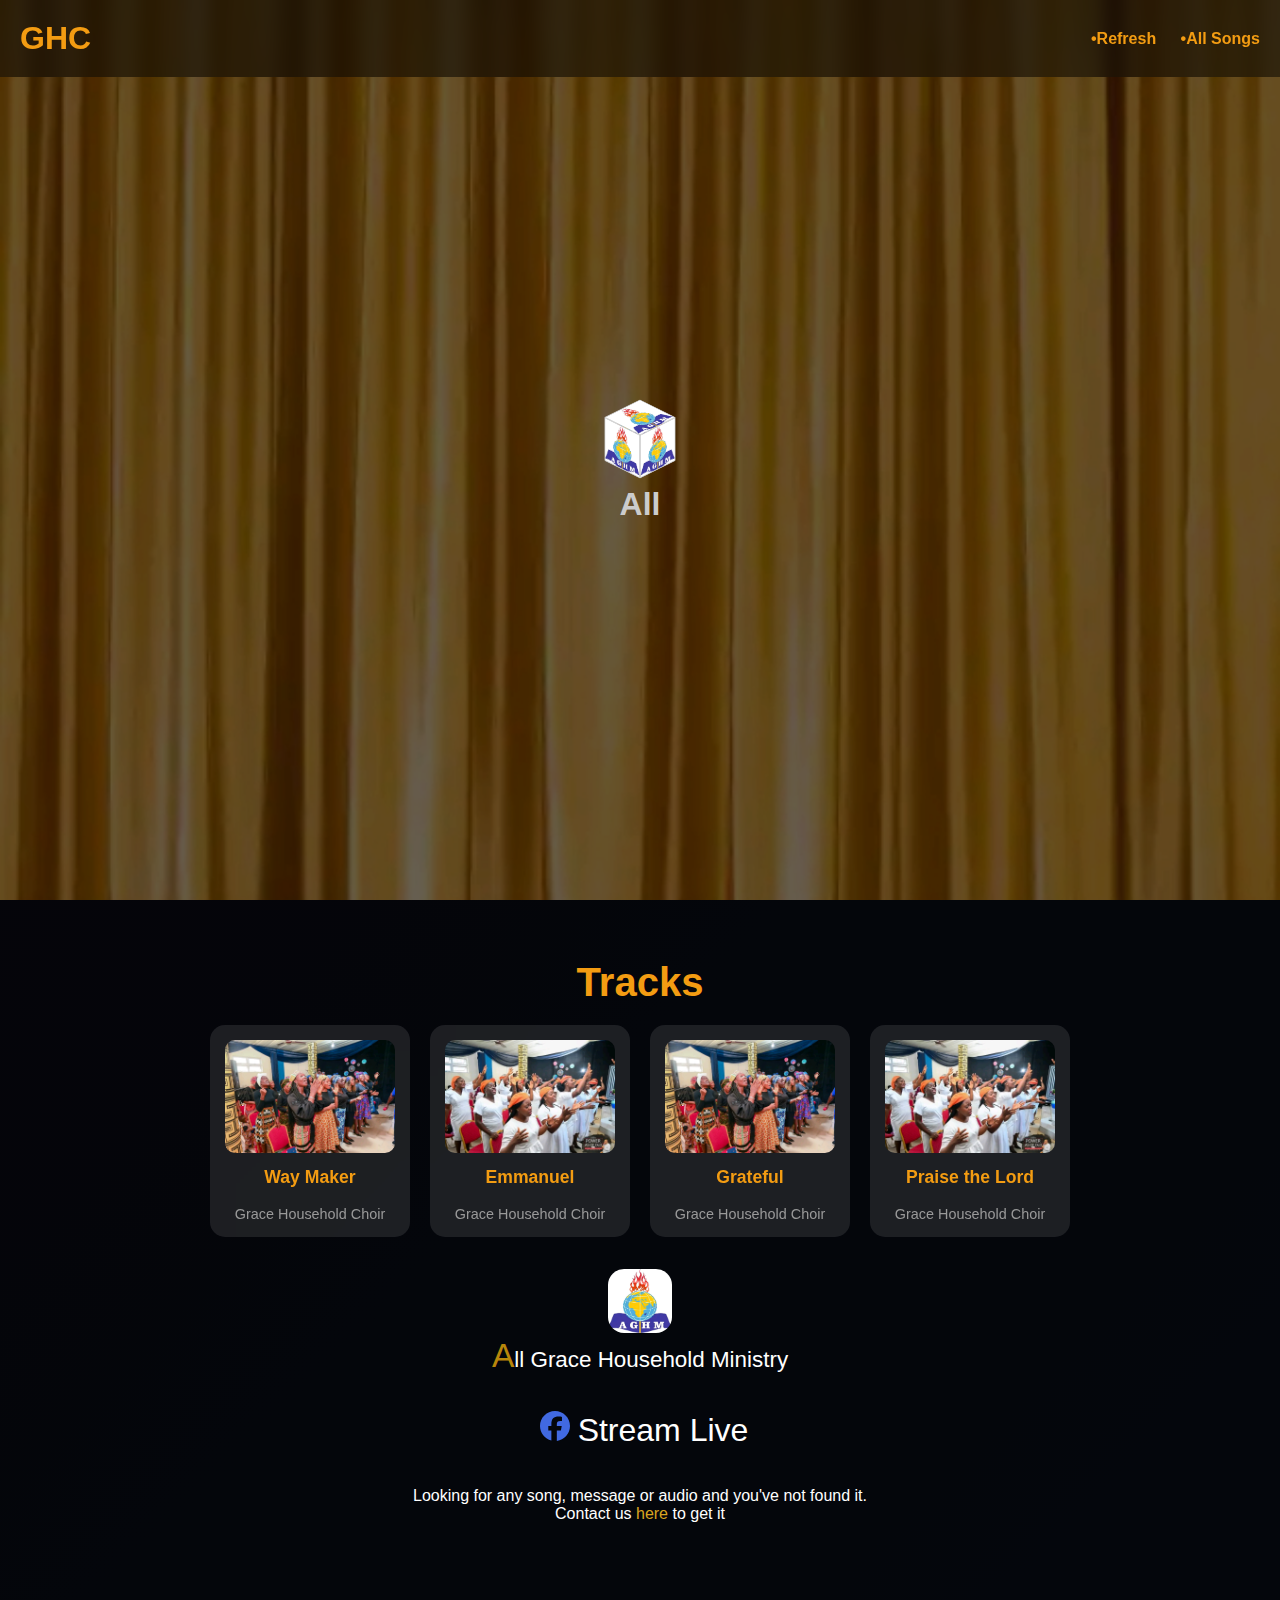
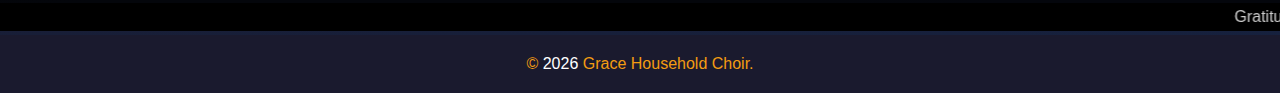
==== index.html @ e3dd25ae "Add files via upload" ====
<!DOCTYPE html>
<html lang="en">
<head>
    <meta charset="UTF-8">
    <meta name="viewport" content="width=device-width, initial-scale=1.0">
    <title>Grace Household Choir, AGHM</title>
    <link rel="stylesheet" href="style.css">
</head>
<body>
    
    <header>
        <h1 onclick="scrollToSection('hero')">GHC</h1>
        <nav>
            <a href="index.html">•Refresh</a>
            
            <a id="allSongs" href="#trending">•All Songs</a>
        </nav>
    </header>

    <section id="hero" class="hero"><br><br>
    <h1 id="wait"></h1><br>
      <div class="cube">
    <div class="side front"></div>
    <div class="side back"></div>
    <div class="side left"></div>
    <div class="side right"></div>
    <div class="side top"></div>
    <div class="side bottom"></div>
  
</div><br><br><br>    
  
      <h1 style="color: #ccc; margin-top: -1em; z-index: 1" id="header"></h1><br>
      <div class="display">
      <div id="present">Presents</div><br>
        <h2>Grace Household Choir</h2>
        <h3>Gratitude 2024</h3>
        <p>Praise, worship and adore God through songs.</p>
        <button class="animate">Stream Now</button>
      </div>
    </section>

    <section id="trending">
        <h2 id="tracks">Tracks</h2>
        <div class="song-container">
           
            <div class="song-card">
              <a href="Way-Maker.mp3">
                <img src="track4.jpg" alt="Album Cover">
                <h3>Way Maker</h3><br>
                <p>Grace Household Choir</p>
              </a>
            </div>
            
            <div class="song-card">
              <a href="Emmanuel.mp3">
                <img src="track3.jpg" alt="Album Cover">
                <h3>Emmanuel</h3><br>
                <p>Grace Household Choir</p>
              </a>
            </div>
            <div class="song-card">
              <a href="Grateful.mp3">
                <img src="track4.jpg" alt="Album Cover">
                <h3>Grateful</h3><br>
                <p>Grace Household Choir</p>
              </a>
            </div>
          
           
            <div class="song-card">
              <a href="Praise-the-Lord.mp3">
                <img src="track3.jpg" alt="Grace Household Choir">
                <h3>Praise the Lord</h3><br>
                <p>Grace Household Choir</p>
              </a>
            </div>
          
        </div>
        <div class="last-text">
          <img class="logo" src="church-logo.jpg">
          <p>
           All Grace Household Ministry 
          </p>
        </div><br><br>
 
        <a class="favicon" href="https://www.facebook.com/share/v/1XYnXXunS8/" target="_blank">
  <svg xmlns="http://www.w3.org/2000/svg" height="30" width="46" viewBox="0 0 512 512" fill="royalblue">
    
    <path d="M512 256C512 114.6 397.4 0 256 0S0 114.6 0 256C0 376 82.7 476.8 194.2 504.5V334.2H141.4V256h52.8V222.3c0-87.1 39.4-127.5 125-127.5c16.2 0 44.2 3.2 55.7 6.4V172c-6-.6-16.5-1-29.6-1c-42 0-58.2 15.9-58.2 57.2V256h83.6l-14.4 78.2H287V510.1C413.8 494.8 512 386.9 512 256h0z"/></svg>Stream Live</a>
    <br><br>
    <div class="contact-txt">
      <p>Looking for any song, message or audio and you've not found it.
      <br>
      Contact us <a href="contact.html" class="contact">here</a> to get it </p>
    </div>
    </section>
    <marquee>Gratitude 2024 hosted by Grace Household Choir, All Grace Household Ministry...</marquee>

    
    <footer>
        <p>&copy; <span id="year"></span> Grace Household Choir.</p>
    </footer>

    <script src="script.js"></script>
</body>
</html>
---- style.css ----
html{
          scroll-behavior: smooth;
        }
        * {
            margin: 0;
            padding: 0;
            box-sizing: border-box;
            font-family: 'Segoe UI', Tahoma, Geneva, Verdana, sans-serif;
            color: #fff;
        }
        body {
            background: linear-gradient(135deg, #1a1a2e, #16213e);
            overflow-x: hidden;
            scroll-behavior: smooth;
        }
        
       
        header {
            display: flex;
            justify-content: space-between;
            align-items: center;
            padding: 20px;
            background: rgba(0, 0, 0, 0.5);
            backdrop-filter: blur(10px);
            position: fixed;
            top: 0;
            width: 100%;
            z-index: 10;
        }
        header h1 {
            /*font-size: 1.8rem;*/
            color: #f39c12;
            cursor: pointer;
        }
        header nav a {
            margin-left: 20px;
            text-decoration: none;
            color: #f39c12;
            font-weight: bold;
            transition: color 0.3s;
        }
        header nav a:hover {
            color: #e67e22;
        }

      
        .hero {
            height: 100vh;
            display: flex;
            flex-direction: column;
            align-items: center;
            
            justify-content: center;
            background: url('back.jpg') no-repeat center center/cover;
            text-align: center;
            color: #f39c12;
            position: relative;
            overflow: hidden;
        }
        .hero h1, .hero p, .hero h2{
          position: relative;
          z-index: 1;
        }
        .hero::before {
            content: '';
            position: absolute;
            top: 0;
            left: 0;
            width: 100%;
            height: 100%;
            background: rgba(0, 0, 0, 0.6);
            z-index: 1;
        }
        .hero h2 {
            font-size: 2rem;
            z-index: 2;
            position: relative;
            animation: slideIn 1.5s ease forwards;
            font-family: courier;
            margin-bottom: 1rem;
        }
        .hero p {
            margin-top: 10px;
            font-size: 1.2rem;
            color: #fff;
            position: relative;
            z-index: 2;
            animation: fadeIn 2s ease forwards;
            padding: 1em;
        }
        .hero button {
            padding: 12px 30px;
            margin-top: 20px;
            font-size: 1.1rem;
            color: #1a1a2e;
            background: #f39c12;
            border: none;
            border-radius: 30px;
            cursor: pointer;
            transition: transform 0.3s, background 0.3s;
            z-index: 2;
            position: relative;
             animation: slide 2s forwards, bounce 2s ease-in-out infinite; 

        }
        @keyframes bounce {
      0%, 20%, 50%, 80%, 100% {
        transform: translateY(0);
      }
      40% {
        transform: translateY(-20px);
      }
      60% {
        transform: translateY(-10px);
      }
    }

        .hero button:hover {
            background: #e67e22;
            transform: scale(1.05);
        }

      
        @keyframes slideIn {
            from { opacity: 0; transform: translateY(-50px); }
            to { opacity: 1; transform: translateY(0); }
        }
        @keyframes fadeIn {
            from { opacity: 0; }
            to { opacity: 1; }
        }

       
        #trending {
            padding: 60px 20px;
            text-align: center;
            background: rgba(0, 0, 0, 0.8);
        }
        marquee{
          color: #ccc;
          background: black;
          padding: 5px;
        }
        #trending h2 {
            font-size: 2.5rem;
            color: #f39c12;
            margin-bottom: 20px;
        }
        .song-container {
            display: flex;
            flex-wrap: wrap;
            gap: 20px;
            justify-content: center;
        }
        .song-card {
            width: 200px;
            background: rgba(255, 255, 255, 0.1);
            border-radius: 15px;
            padding: 15px;
            transition: transform 0.3s, box-shadow 0.3s;
            position: relative;
            overflow: hidden;
            height: 60%;
            backdrop-filter: blur(10px);
        }
        .song-card:hover {
            transform: scale(1.05);
            box-shadow: 0px 10px 20px rgba(0, 0, 0, 0.3);
        }
        .song-card img {
            width: 100%;
            border-radius: 10px;
            
        }
        
        .song-card h3 {
            margin-top: 10px;
            font-size: 1.1rem;
            color: #f39c12;
        }
        .song-card p {
            color: #999;
            font-size: 0.9rem;
        }

        
        footer {
            padding: 20px;
            text-align: center;
            background: #1a1a2e;
        }
        footer p {
            color: #f39c12;
        }
        .hero.resize{
          font-size: 1.4rem;
          color: red;
        }
        .hero div{
          font-family: cursive;
          color: #f39c12;
          font-size: 2em;
          z-index: 1;
        }
        .cube {
  position: relative;
  width: 50px;
  height: 50px;
  transform-style: preserve-3d;
  transform: rotateX(-30deg) rotateY(45deg);
  animation: spin 5s infinite linear;
}

.side {
  position: absolute;
  width: 50px;
  height: 50px;
  background-image: url('church-logo.jpg');
  background-size: cover;
  background-position: center;
  border: 1px solid #ccc;
}
.front  { transform: translateZ(25px); }
.back   { transform: rotateY(180deg) translateZ(25px); }
.left   { transform: rotateY(-90deg) translateZ(25px); }
.right  { transform: rotateY(90deg) translateZ(25px); }
.top    { transform: rotateX(90deg) translateZ(25px); }
.bottom { transform: rotateX(-90deg) translateZ(25px); }

@keyframes spin {
  from {
    transform: rotateX(-30deg) rotateY(0deg);
  }
  to {
    transform: rotateX(-30deg) rotateY(360deg);
  }
}
.display{
  display: none;   
  animation: slideIn 1.5s ease forwards;

}

@keyframes slide{
  from{transform: translateX(250px)}
  to{transform: translateX(0)}
}
.hero h3{
  animation: colorChange 1s forwards infinite;
}
@keyframes colorChange{
  0%{color: green}
  25%{color: red}
  50%{color: goldenrod}
  75%{color: darkgrey}
  100%{color: peru}
}
#wait{
  animation: colorChange 2s forwards infinite;
  font-size: 5em;
}
#present{
  font-size: 2.2rem;
}
.logo{
  width: 4em;
  height: 4em;
  border-radius: 1em;
}
.last-text{
  margin-top: 2em;
}
.last-text p::first-letter{
  color: darkgoldenrod;
  font-size: 1.5em;
}
.last-text p{
  font-size: 1.4em;
  
}
.favicon{
  text-decoration: none;
  font-size: 2em;
}
.contact{
  text-decoration: none;
  color: goldenrod;
  font-size: 1em;
}
.contact-txt{
  padding: 20px;
}
.song-card a{
  text-decoration: none;
}
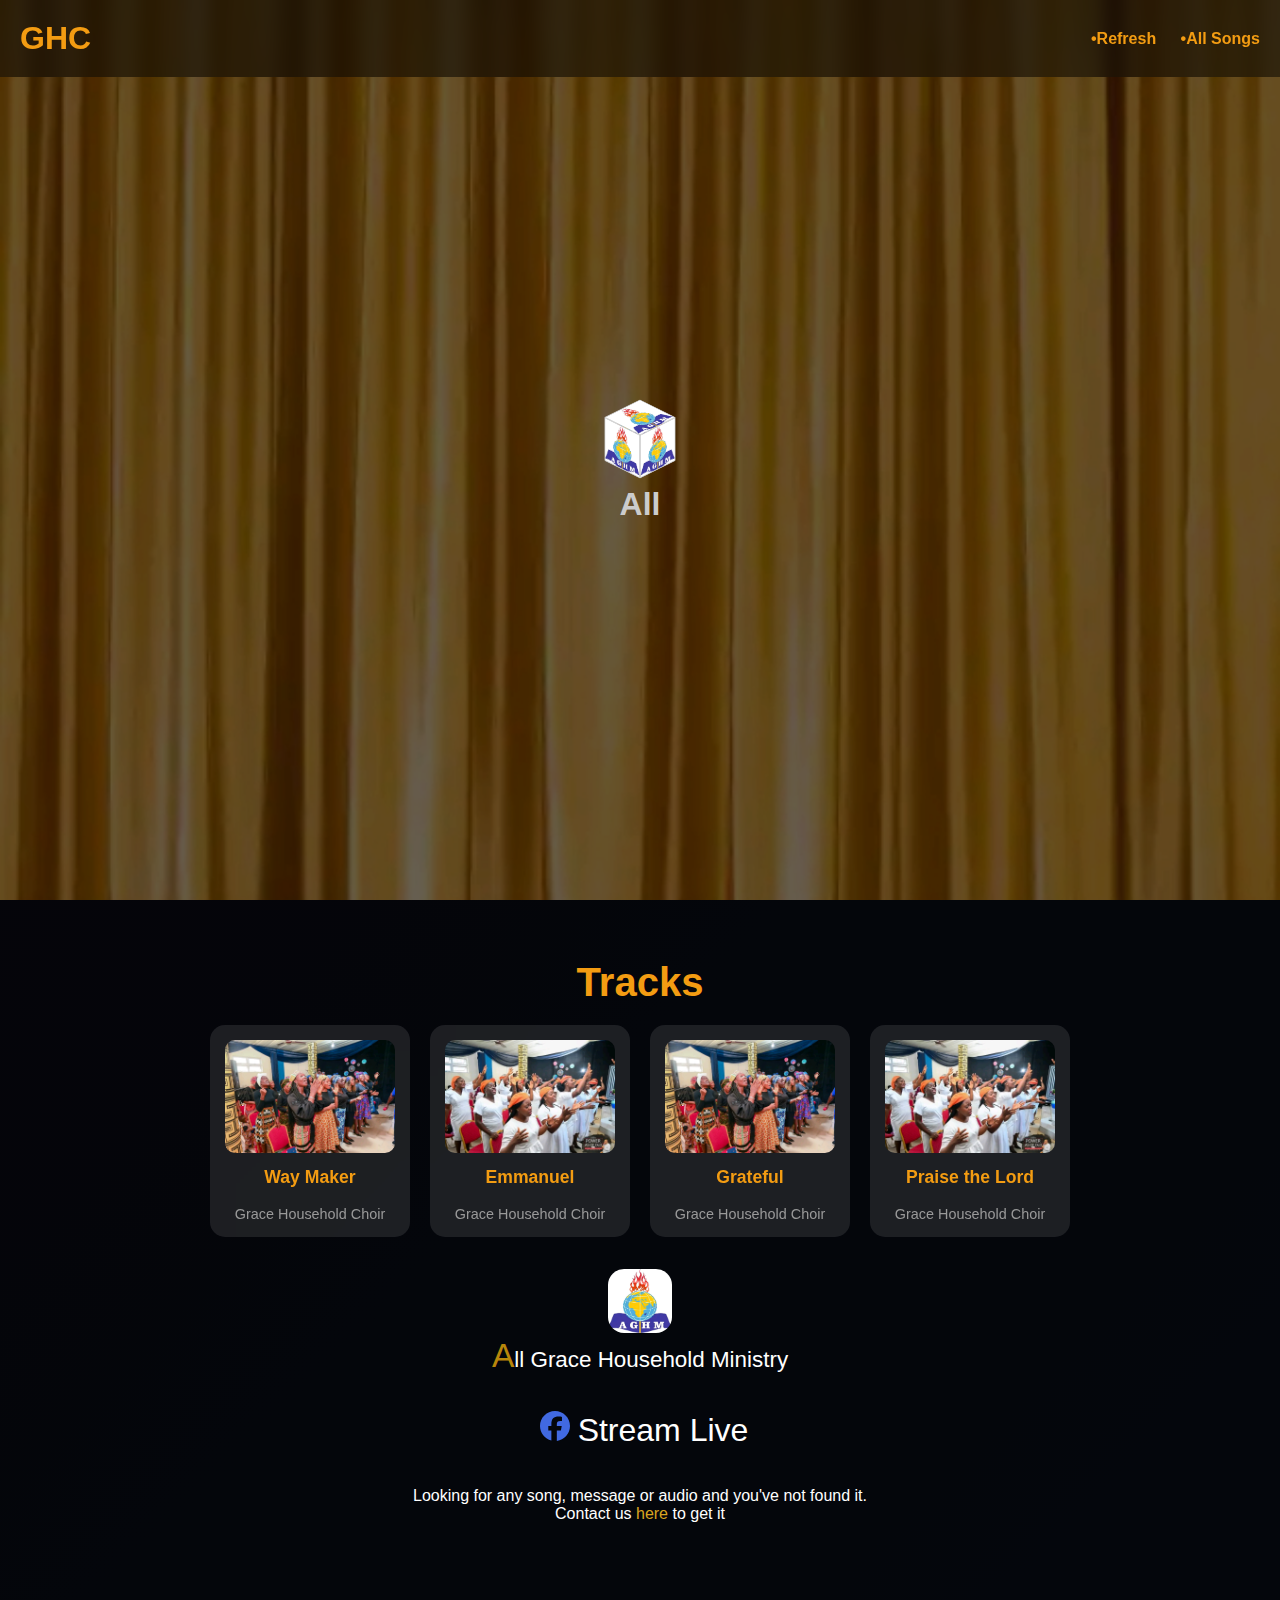
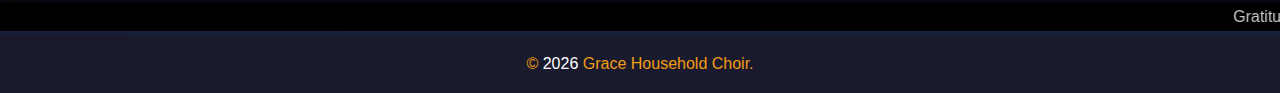
==== commit 56272bd2: "Update index.html" ====
--- a/index.html
+++ b/index.html
@@ -5,6 +5,10 @@
     <meta name="viewport" content="width=device-width, initial-scale=1.0">
     <title>Grace Household Choir, AGHM</title>
     <link rel="stylesheet" href="style.css">
+    <link rel="apple-touch-icon" sizes="180x180" href="/apple-touch-icon.png">
+<link rel="icon" type="image/png" sizes="32x32" href="/favicon-32x32.png">
+<link rel="icon" type="image/png" sizes="16x16" href="/favicon-16x16.png">
+<link rel="manifest" href="/site.webmanifest">
 </head>
 <body>
     
@@ -103,4 +107,4 @@
 
     <script src="script.js"></script>
 </body>
-</html>+</html>
